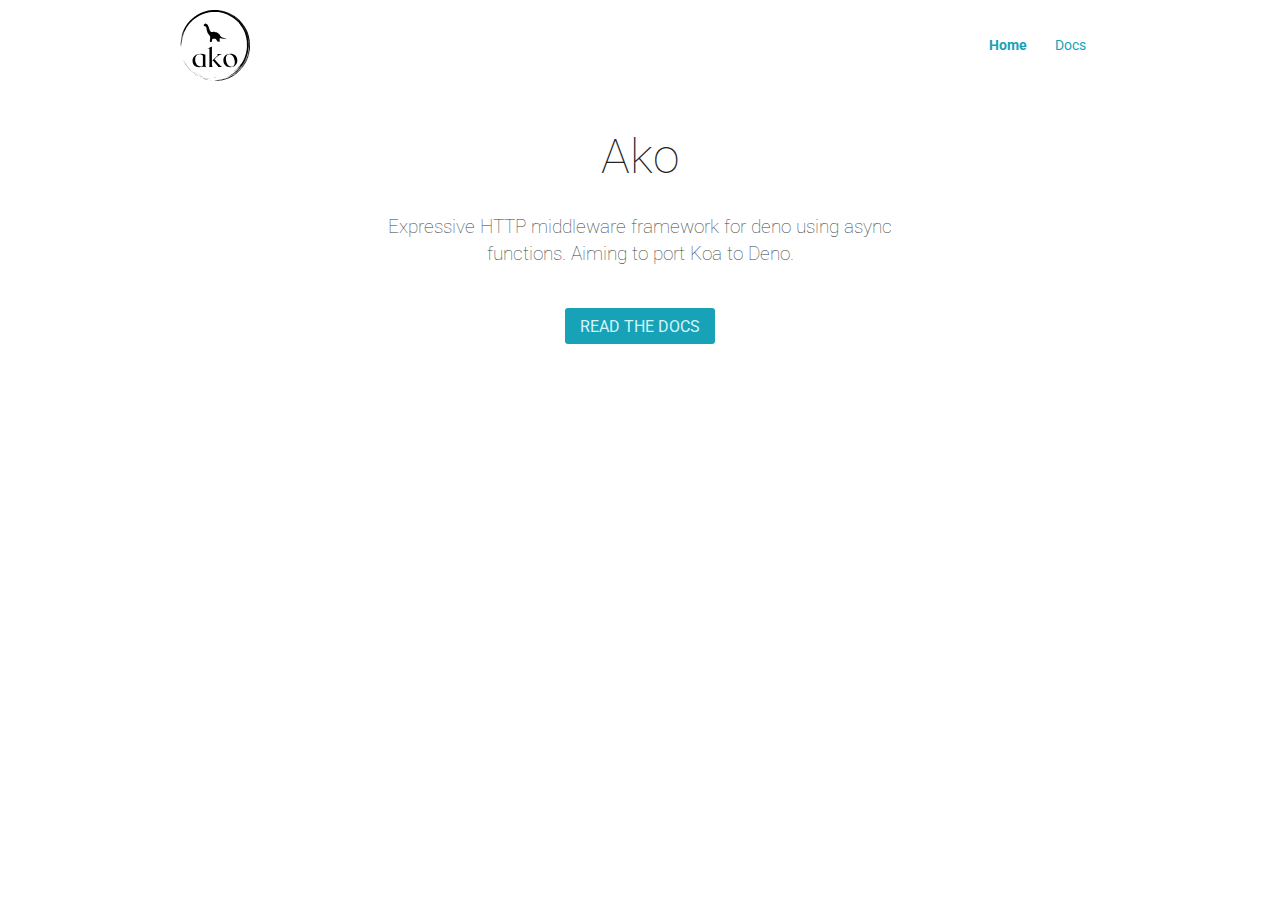
==== index.html @ e07b8312 "deploy: ae88a3607a1c122ee62558ef80fc5c63171fa5a3" ====
<!doctype html><html lang=en><head><meta name=generator content="Hugo 0.72.0"><meta charset=utf-8><meta http-equiv=x-ua-compatible content="ie=edge"><title>Hugo Whisper Theme</title><meta name=viewport content="width=device-width,initial-scale=1"><meta name=description content="Hugo Whisper is a documentation theme built with Hugo."><meta property="og:title" content="Hugo Whisper Theme"><meta property="og:type" content="website"><meta property="og:url" content="https://hugo-whisper.netlify.com"><meta property="og:image" content="https://raw.githubusercontent.com/JugglerX/hugo-whisper-theme/master/images/tn.png"><meta property="og:description" content="Hugo Whisper is a documentation theme built with Hugo."><meta name=twitter:card content="summary"><meta name=twitter:site content="@zerostaticio"><meta name=twitter:creator content="@zerostaticio"><link rel=icon href=/favicon.png><link rel=stylesheet href=/css/style.min.51e03cacfd06da9bcf4c730e0cc532ca3291c6490e5ec09afc12470d2d8e15a6.css></head><body class="page page-home"><div id=main-menu-mobile class=main-menu-mobile><ul><li class="menu-item-home active"><a href=/><span>Home</span></a></li><li class=menu-item-docs><a href=/docs/><span>Docs</span></a></li></ul></div><div class=wrapper><div class=header><div class=container><div class=logo><a href=/><img alt=Logo src=/images/logo.svg></a></div><div class=logo-mobile><a href=/><img alt=Logo src=/images/logo-mobile.svg></a></div><div id=main-menu class=main-menu><ul><li class="menu-item-home active"><a href=/><span>Home</span></a></li><li class=menu-item-docs><a href=/docs/><span>Docs</span></a></li></ul></div><button id=toggle-main-menu-mobile class="hamburger hamburger--slider" type=button>
<span class=hamburger-box><span class=hamburger-inner></span></span></button></div></div><div class=strip><div class="container pt-4 pb-16"><div class=row><div class=col-12><h1 class=title>Ako</h1><div class=content><p>Expressive HTTP middleware framework for deno using async functions. Aiming to port Koa to Deno.</p></div><a class="button button-primary mb-2" href=/docs>Read The Docs</a></div></div></div></div></div><script type=text/javascript src=/js/scripts.min.1237ff71925bb8625c97a9af8db4c54525258bedfd7c47493daaff723bea755e.js></script></body></html>
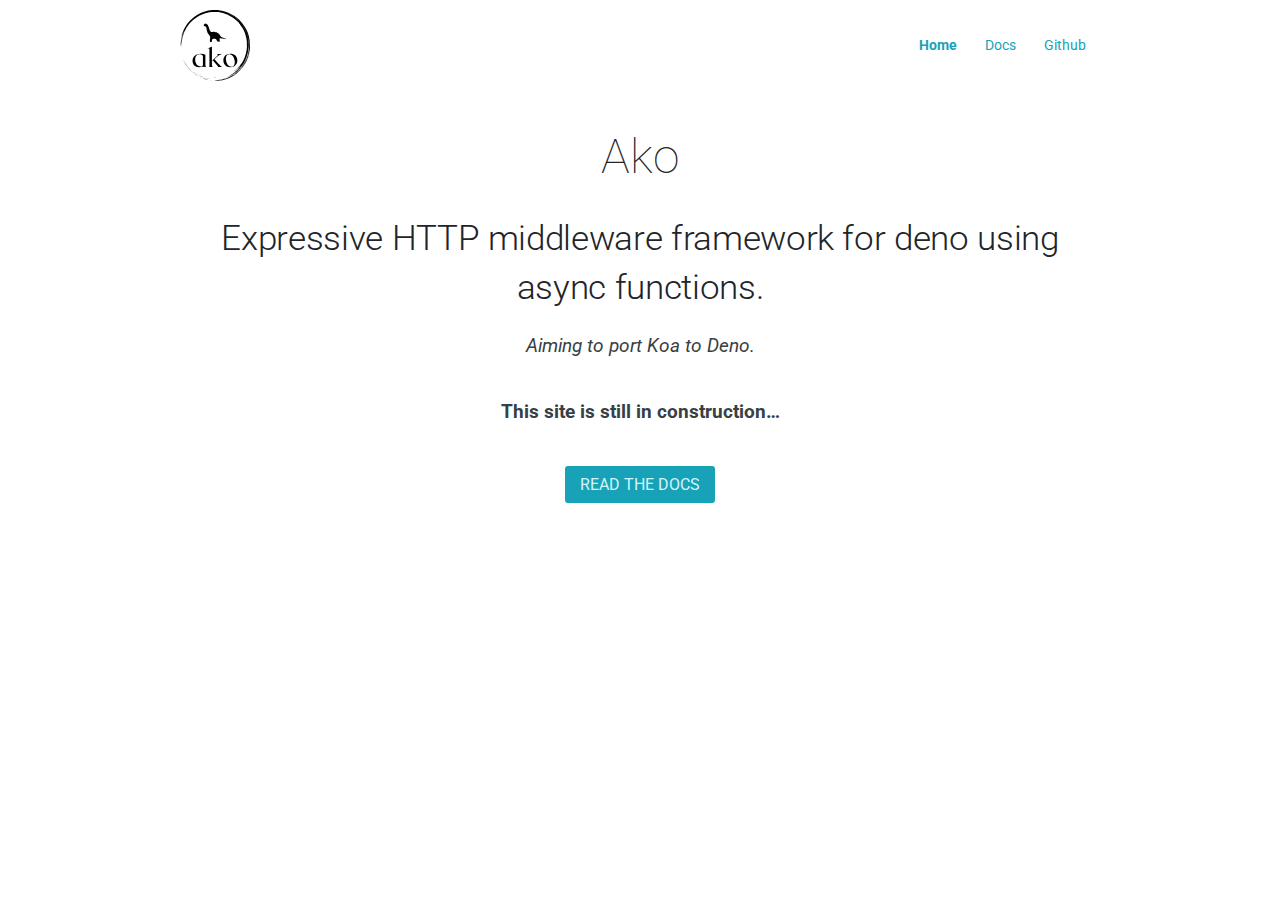
==== commit 8c4b4bfd: "deploy: 10e8a9cd3a921e5dc51528b79c22a52a799c0725" ====
--- a/index.html
+++ b/index.html
@@ -1,2 +1,2 @@
-<!doctype html><html lang=en><head><meta name=generator content="Hugo 0.72.0"><meta charset=utf-8><meta http-equiv=x-ua-compatible content="ie=edge"><title>Hugo Whisper Theme</title><meta name=viewport content="width=device-width,initial-scale=1"><meta name=description content="Hugo Whisper is a documentation theme built with Hugo."><meta property="og:title" content="Hugo Whisper Theme"><meta property="og:type" content="website"><meta property="og:url" content="https://hugo-whisper.netlify.com"><meta property="og:image" content="https://raw.githubusercontent.com/JugglerX/hugo-whisper-theme/master/images/tn.png"><meta property="og:description" content="Hugo Whisper is a documentation theme built with Hugo."><meta name=twitter:card content="summary"><meta name=twitter:site content="@zerostaticio"><meta name=twitter:creator content="@zerostaticio"><link rel=icon href=/favicon.png><link rel=stylesheet href=/css/style.min.51e03cacfd06da9bcf4c730e0cc532ca3291c6490e5ec09afc12470d2d8e15a6.css></head><body class="page page-home"><div id=main-menu-mobile class=main-menu-mobile><ul><li class="menu-item-home active"><a href=/><span>Home</span></a></li><li class=menu-item-docs><a href=/docs/><span>Docs</span></a></li></ul></div><div class=wrapper><div class=header><div class=container><div class=logo><a href=/><img alt=Logo src=/images/logo.svg></a></div><div class=logo-mobile><a href=/><img alt=Logo src=/images/logo-mobile.svg></a></div><div id=main-menu class=main-menu><ul><li class="menu-item-home active"><a href=/><span>Home</span></a></li><li class=menu-item-docs><a href=/docs/><span>Docs</span></a></li></ul></div><button id=toggle-main-menu-mobile class="hamburger hamburger--slider" type=button>
-<span class=hamburger-box><span class=hamburger-inner></span></span></button></div></div><div class=strip><div class="container pt-4 pb-16"><div class=row><div class=col-12><h1 class=title>Ako</h1><div class=content><p>Expressive HTTP middleware framework for deno using async functions. Aiming to port Koa to Deno.</p></div><a class="button button-primary mb-2" href=/docs>Read The Docs</a></div></div></div></div></div><script type=text/javascript src=/js/scripts.min.1237ff71925bb8625c97a9af8db4c54525258bedfd7c47493daaff723bea755e.js></script></body></html>+<!doctype html><html lang=en><head><meta name=generator content="Hugo 0.72.0"><meta charset=utf-8><meta http-equiv=x-ua-compatible content="ie=edge"><title>Ako</title><meta name=viewport content="width=device-width,initial-scale=1"><meta name=description content="Expressive HTTP middleware framework for deno using async functions. Aiming to port Koa to Deno."><meta property="og:title" content="Ako"><meta property="og:type" content="website"><meta property="og:url" content="https://ako.land"><meta property="og:image" content><meta property="og:description" content="Expressive HTTP middleware framework for deno using async functions. Aiming to port Koa to Deno."><meta name=twitter:card content><meta name=twitter:site content><meta name=twitter:creator content><link rel=icon href=/favicon.ico><link rel=apple-touch-icon sizes=180x180 href=/apple-touch-icon.png><link rel=icon type=image/png sizes=32x32 href=/favicon-32x32.png><link rel=icon type=image/png sizes=16x16 href=/favicon-16x16.png><link rel=manifest href=/site.webmanifest><meta name=msapplication-TileColor content="#da532c"><meta name=theme-color content="#ffffff"><link rel=stylesheet href=/css/style.min.51e03cacfd06da9bcf4c730e0cc532ca3291c6490e5ec09afc12470d2d8e15a6.css></head><body class="page page-home"><div id=main-menu-mobile class=main-menu-mobile><ul><li class="menu-item-home active"><a href=/><span>Home</span></a></li><li class=menu-item-docs><a href=/docs/><span>Docs</span></a></li><li class=menu-item-github><a href=https://github.com/ako-deno/ako><span>Github</span></a></li></ul></div><div class=wrapper><div class=header><div class=container><div class=logo><a href=/><img alt=Logo src=/images/logo.svg></a></div><div class=logo-mobile><a href=/><img alt=Logo src=/images/logo-mobile.svg></a></div><div id=main-menu class=main-menu><ul><li class="menu-item-home active"><a href=/><span>Home</span></a></li><li class=menu-item-docs><a href=/docs/><span>Docs</span></a></li><li class=menu-item-github><a href=https://github.com/ako-deno/ako><span>Github</span></a></li></ul></div><button id=toggle-main-menu-mobile class="hamburger hamburger--slider" type=button>
+<span class=hamburger-box><span class=hamburger-inner></span></span></button></div></div><div class=strip><div class="container pt-4 pb-16"><div class=row><div class=col-12><h1 class=title>Ako</h1><div class=content><h2 id=expressive-http-middleware-framework-for-deno-using-async-functions>Expressive HTTP middleware framework for deno using async functions.</h2><p><em>Aiming to port Koa to Deno.</em></p><p><strong>This site is still in construction&mldr;</strong></p></div><a class="button button-primary mb-2" href=/docs>Read The Docs</a></div></div></div></div></div><script type=text/javascript src=/js/scripts.min.1237ff71925bb8625c97a9af8db4c54525258bedfd7c47493daaff723bea755e.js></script></body></html>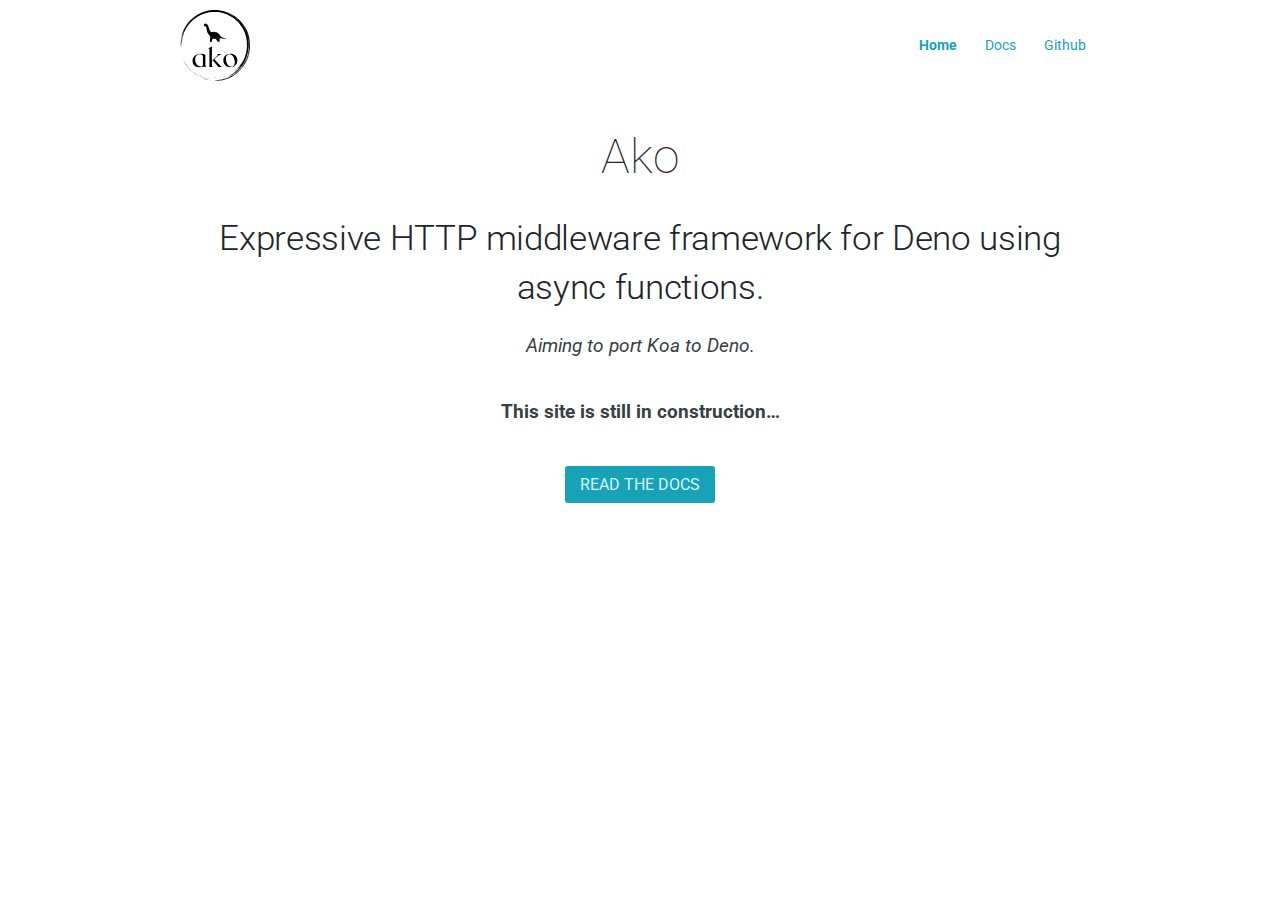
==== commit 3db54d5f: "Deploying to gh-pages from  @ 6a2709d9ab7185bac3be395fb30787ead30c5dcc 🚀" ====
--- a/index.html
+++ b/index.html
@@ -1,2 +1,2 @@
 <!doctype html><html lang=en><head><meta name=generator content="Hugo 0.72.0"><meta charset=utf-8><meta http-equiv=x-ua-compatible content="ie=edge"><title>Ako</title><meta name=viewport content="width=device-width,initial-scale=1"><meta name=description content="Expressive HTTP middleware framework for deno using async functions. Aiming to port Koa to Deno."><meta property="og:title" content="Ako"><meta property="og:type" content="website"><meta property="og:url" content="https://ako.land"><meta property="og:image" content><meta property="og:description" content="Expressive HTTP middleware framework for deno using async functions. Aiming to port Koa to Deno."><meta name=twitter:card content><meta name=twitter:site content><meta name=twitter:creator content><link rel=icon href=/favicon.ico><link rel=apple-touch-icon sizes=180x180 href=/apple-touch-icon.png><link rel=icon type=image/png sizes=32x32 href=/favicon-32x32.png><link rel=icon type=image/png sizes=16x16 href=/favicon-16x16.png><link rel=manifest href=/site.webmanifest><meta name=msapplication-TileColor content="#da532c"><meta name=theme-color content="#ffffff"><link rel=stylesheet href=/css/style.min.51e03cacfd06da9bcf4c730e0cc532ca3291c6490e5ec09afc12470d2d8e15a6.css></head><body class="page page-home"><div id=main-menu-mobile class=main-menu-mobile><ul><li class="menu-item-home active"><a href=/><span>Home</span></a></li><li class=menu-item-docs><a href=/docs/><span>Docs</span></a></li><li class=menu-item-github><a href=https://github.com/ako-deno/ako><span>Github</span></a></li></ul></div><div class=wrapper><div class=header><div class=container><div class=logo><a href=/><img alt=Logo src=/images/logo.svg></a></div><div class=logo-mobile><a href=/><img alt=Logo src=/images/logo-mobile.svg></a></div><div id=main-menu class=main-menu><ul><li class="menu-item-home active"><a href=/><span>Home</span></a></li><li class=menu-item-docs><a href=/docs/><span>Docs</span></a></li><li class=menu-item-github><a href=https://github.com/ako-deno/ako><span>Github</span></a></li></ul></div><button id=toggle-main-menu-mobile class="hamburger hamburger--slider" type=button>
-<span class=hamburger-box><span class=hamburger-inner></span></span></button></div></div><div class=strip><div class="container pt-4 pb-16"><div class=row><div class=col-12><h1 class=title>Ako</h1><div class=content><h2 id=expressive-http-middleware-framework-for-deno-using-async-functions>Expressive HTTP middleware framework for deno using async functions.</h2><p><em>Aiming to port Koa to Deno.</em></p><p><strong>This site is still in construction&mldr;</strong></p></div><a class="button button-primary mb-2" href=/docs>Read The Docs</a></div></div></div></div></div><script type=text/javascript src=/js/scripts.min.1237ff71925bb8625c97a9af8db4c54525258bedfd7c47493daaff723bea755e.js></script></body></html>+<span class=hamburger-box><span class=hamburger-inner></span></span></button></div></div><div class=strip><div class="container pt-4 pb-16"><div class=row><div class=col-12><h1 class=title>Ako</h1><div class=content><h2 id=expressive-http-middleware-framework-for-deno-using-async-functions>Expressive HTTP middleware framework for Deno using async functions.</h2><p><em>Aiming to port Koa to Deno.</em></p><p><strong>This site is still in construction&mldr;</strong></p></div><a class="button button-primary mb-2" href=/docs>Read The Docs</a></div></div></div></div></div><script type=text/javascript src=/js/scripts.min.1237ff71925bb8625c97a9af8db4c54525258bedfd7c47493daaff723bea755e.js></script></body></html>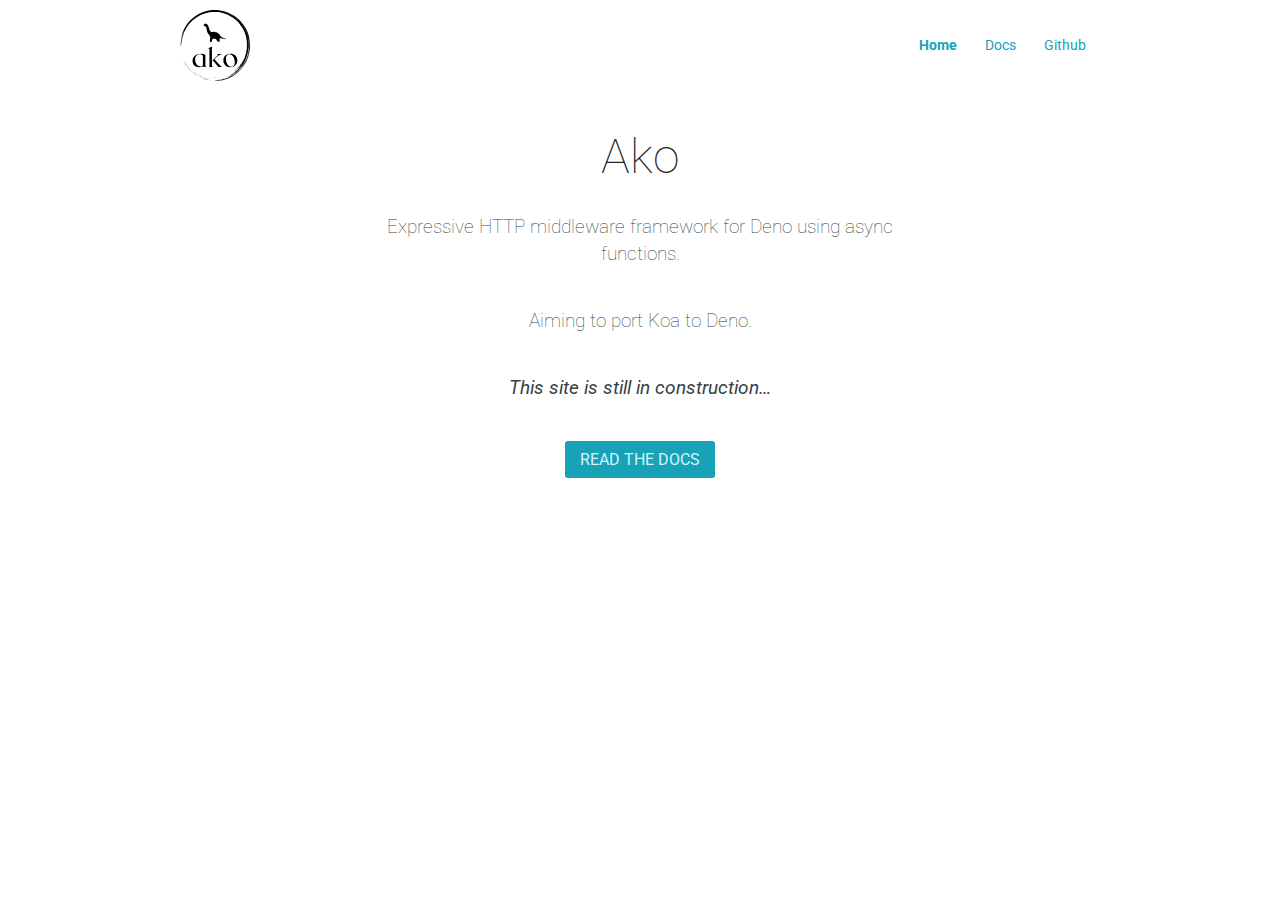
==== commit aeb208e2: "Deploying to gh-pages from  @ 90fda3d76cccbfdfa92eee288ff7e940b7f58285 🚀" ====
--- a/index.html
+++ b/index.html
@@ -1,2 +1,2 @@
 <!doctype html><html lang=en><head><meta name=generator content="Hugo 0.72.0"><meta charset=utf-8><meta http-equiv=x-ua-compatible content="ie=edge"><title>Ako</title><meta name=viewport content="width=device-width,initial-scale=1"><meta name=description content="Expressive HTTP middleware framework for deno using async functions. Aiming to port Koa to Deno."><meta property="og:title" content="Ako"><meta property="og:type" content="website"><meta property="og:url" content="https://ako.land"><meta property="og:image" content><meta property="og:description" content="Expressive HTTP middleware framework for deno using async functions. Aiming to port Koa to Deno."><meta name=twitter:card content><meta name=twitter:site content><meta name=twitter:creator content><link rel=icon href=/favicon.ico><link rel=apple-touch-icon sizes=180x180 href=/apple-touch-icon.png><link rel=icon type=image/png sizes=32x32 href=/favicon-32x32.png><link rel=icon type=image/png sizes=16x16 href=/favicon-16x16.png><link rel=manifest href=/site.webmanifest><meta name=msapplication-TileColor content="#da532c"><meta name=theme-color content="#ffffff"><link rel=stylesheet href=/css/style.min.51e03cacfd06da9bcf4c730e0cc532ca3291c6490e5ec09afc12470d2d8e15a6.css></head><body class="page page-home"><div id=main-menu-mobile class=main-menu-mobile><ul><li class="menu-item-home active"><a href=/><span>Home</span></a></li><li class=menu-item-docs><a href=/docs/><span>Docs</span></a></li><li class=menu-item-github><a href=https://github.com/ako-deno/ako><span>Github</span></a></li></ul></div><div class=wrapper><div class=header><div class=container><div class=logo><a href=/><img alt=Logo src=/images/logo.svg></a></div><div class=logo-mobile><a href=/><img alt=Logo src=/images/logo-mobile.svg></a></div><div id=main-menu class=main-menu><ul><li class="menu-item-home active"><a href=/><span>Home</span></a></li><li class=menu-item-docs><a href=/docs/><span>Docs</span></a></li><li class=menu-item-github><a href=https://github.com/ako-deno/ako><span>Github</span></a></li></ul></div><button id=toggle-main-menu-mobile class="hamburger hamburger--slider" type=button>
-<span class=hamburger-box><span class=hamburger-inner></span></span></button></div></div><div class=strip><div class="container pt-4 pb-16"><div class=row><div class=col-12><h1 class=title>Ako</h1><div class=content><h2 id=expressive-http-middleware-framework-for-deno-using-async-functions>Expressive HTTP middleware framework for Deno using async functions.</h2><p><em>Aiming to port Koa to Deno.</em></p><p><strong>This site is still in construction&mldr;</strong></p></div><a class="button button-primary mb-2" href=/docs>Read The Docs</a></div></div></div></div></div><script type=text/javascript src=/js/scripts.min.1237ff71925bb8625c97a9af8db4c54525258bedfd7c47493daaff723bea755e.js></script></body></html>+<span class=hamburger-box><span class=hamburger-inner></span></span></button></div></div><div class=strip><div class="container pt-4 pb-16"><div class=row><div class=col-12><h1 class=title>Ako</h1><div class=content><p>Expressive HTTP middleware framework for Deno using async functions.</p><p>Aiming to port Koa to Deno.</p><p><em>This site is still in construction&mldr;</em></p></div><a class="button button-primary mb-2" href=/docs>Read The Docs</a></div></div></div></div></div><script type=text/javascript src=/js/scripts.min.1237ff71925bb8625c97a9af8db4c54525258bedfd7c47493daaff723bea755e.js></script></body></html>